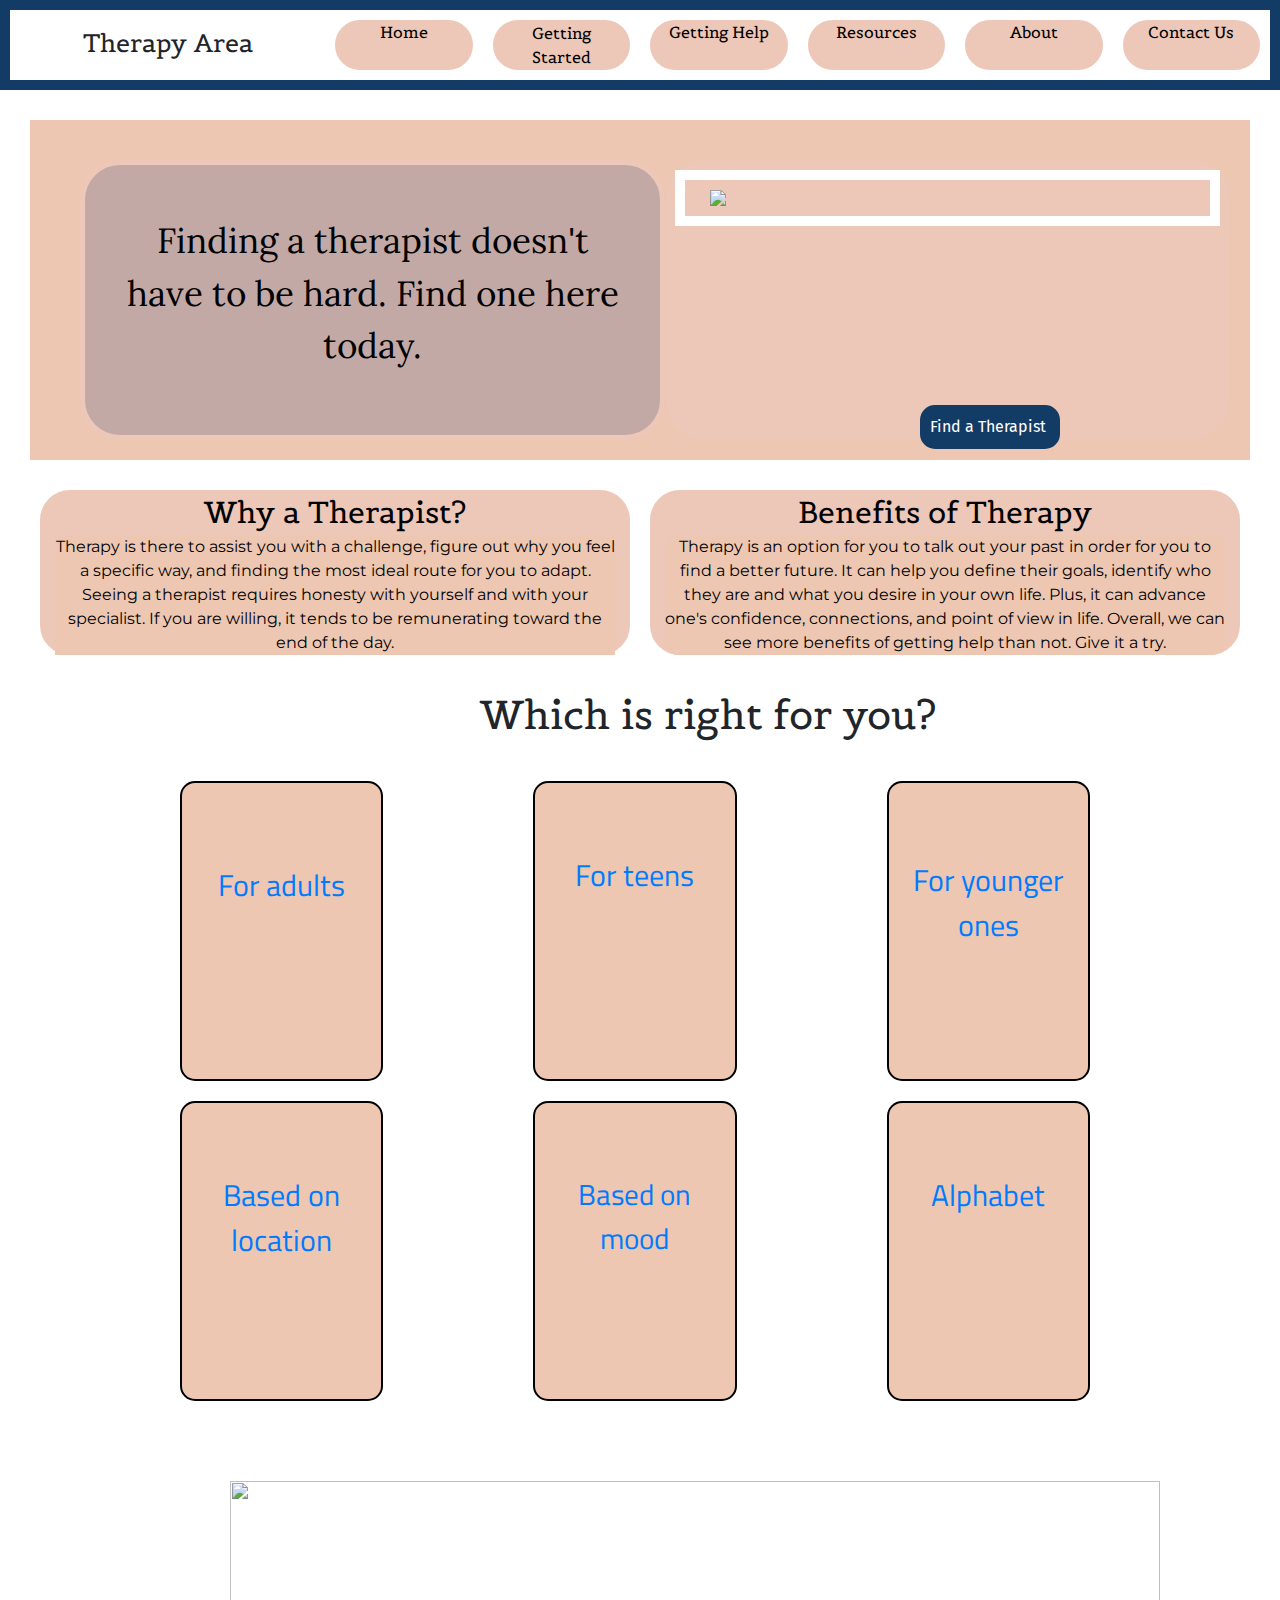
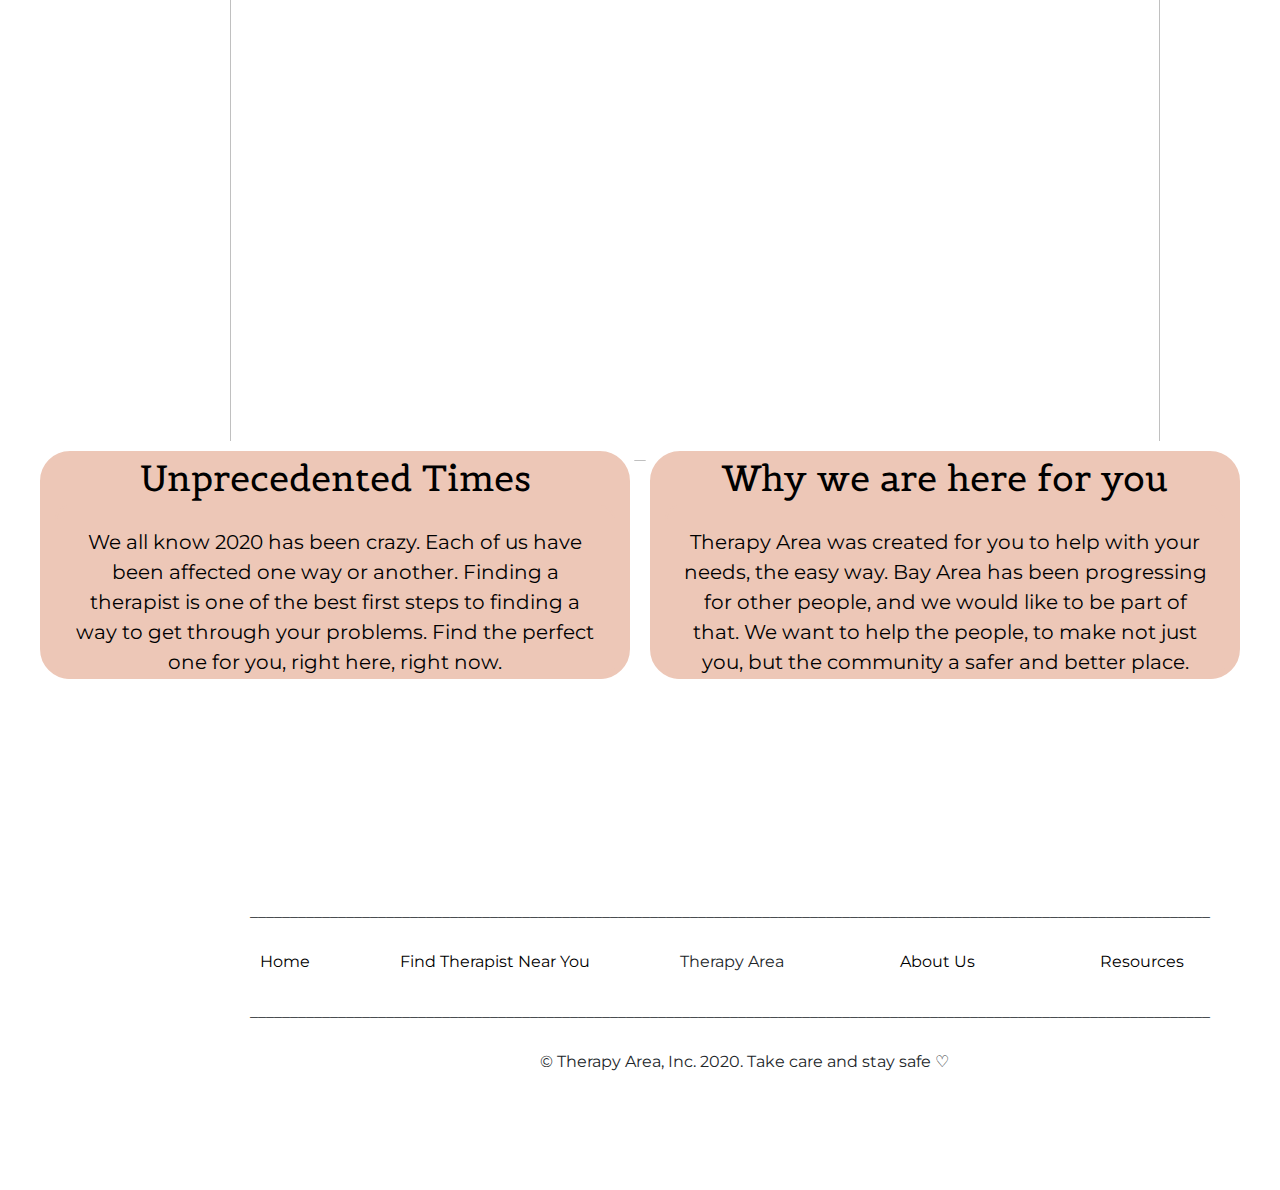
==== index.html @ fe4826ee "🏠🍀 Updated with Glitch" ====
<!DOCTYPE html>
<html lang="en">
  <head>
    <meta charset="utf-8" />
    <meta http-equiv="X-UA-Compatible" content="IE=edge" />
    <meta name="viewport" content="width=device-width, initial-scale=1" />

    <title>Therapy Website</title>
    <link
      rel="stylesheet"
      href="https://stackpath.bootstrapcdn.com/bootstrap/4.3.1/css/bootstrap.min.css"
      integrity="sha384-ggOyR0iXCbMQv3Xipma34MD+dH/1fQ784/j6cY/iJTQUOhcWr7x9JvoRxT2MZw1T"
      crossorigin="anonymous"
    />

    <!--- Fonts -->

    <link rel="preconnect" href="https://fonts.gstatic.com" />
    <link
      href="https://fonts.googleapis.com/css2?family=Lora:wght@500&family=Montserrat:ital@1&family=Roboto+Condensed:ital@1&display=swap"
      rel="stylesheet"
    />

    <link rel="preconnect" href="https://fonts.gstatic.com" />
    <link
      href="https://fonts.googleapis.com/css2?family=Belgrano&display=swap"
      rel="stylesheet"
    />
    <!---    --->

    <!-- import the webpage's stylesheet -->
    <link rel="stylesheet" href="/style.css" />
    <!-- import the webpage's javascript file -->
    <script src="/script.js" defer></script>
  </head>
  <body>
    <div class="container-fluid dropdown">
      
      <div class="row" align="center" id="van">
        <div class="col-3 title-logo">
          Therapy Area
        </div>
        <div class="col">
          <a
            href="https://therapist-website-demo.glitch.me/"
            style="color:#000000"
            >Home</a
          >
        </div>
        <button class="col dropbtn" onmouseover="mouseOver()" onmouseout="mouseOut()">
          <p3>Getting Started</p3>
        </button>

        <div class="col">
          <span>Getting Help</span>
        </div>
        <div class="col">
          <a
            href="https://resources-page-therapy.glitch.me/"
            style="color:#000000"
            >Resources</a
          >
        </div>
        <div class="col">
          <a href="https://about-us-page-.glitch.me/" style="color:#000000"
            >About</a
          >
        </div>
        <div class="col">
          <a href="https://contact-us-page.glitch.me/" style="color:#000000"
            >Contact Us</a
          >
        </div>
      </div>

      <div class="dropdown-content" id="dropdown-content" onmouseover="mouseOverContent()" onmouseout="mouseOutContent()">
        <div class="GS-drop-down-box-text">
          <div class="GS-Box">
            <span>Getting Started</span>
          </div>
          <p>Quickly find therapy options!</p>
        </div>
        <div class="menu-content">
          <div class="Drop-Down-box-Word-image">
            <div class="Col-1">
              <a href="https://www.addictions.com/lp/seeking-help-for-myself/"
                >Affordable Therapy</a
              >
              <p>---</p>
              <a href="https://www.addictions.com/lp/seeking-help-for-myself/"
                >Based on how you are feeling</a
              >
            </div>

            <div class="Col-2">
              <a href="https://www.addictions.com/lp/seeking-help-for-myself/"
                >Hotlines</a
              >
              <p>---</p>
              <a href="https://www.addictions.com/lp/seeking-help-for-myself/"
                >Resources</a
              >
            </div>

            <div class="Col-3">
              <a href="https://www.addictions.com/lp/seeking-help-for-myself/"
                >Support Groups</a
              >
              <p>---</p>
              <a href="https://www.addictions.com/lp/seeking-help-for-myself/"
                >Therapy Apps</a
              >
            </div>

            <div class="image-box">
              <a href="https://contact-us-page.glitch.me"
                ><img
                  src="https://cdn.glitch.com/8ead0f9b-ed58-4d77-9eab-fd18f489cae5%2Fquestion2.svg?v=1606893296047"
                  alt="Contact Us"
                />
              </a>
            </div>
          </div>
        </div>
      </div>

      <link rel="preconnect" href="https://fonts.gstatic.com" />
      <link
        href="https://fonts.googleapis.com/css2?family=Belgrano&display=swap"
        rel="stylesheet"
      />
      <div class="welcome">
        <div class="row top-part-first">
          <div class="col paragraphh" id="cutsy-message-top">
            <center>
              Finding a therapist doesn't have to be hard. Find one here today.
            </center>
            <link rel="preconnect" href="https://fonts.gstatic.com" />
            <link
              href="https://fonts.googleapis.com/css2?family=Lora:wght@500&family=Roboto+Condensed:ital@1&display=swap"
              rel="stylesheet"
            />
          </div>

          <div class="col imageborder-1">
            <div class="image1 row">
              <img
                class="image-one col image-1-border"
                src="https://cdn.glitch.com/a83f915b-c75d-40fc-ab8b-a583c5c182dc%2Fmannnnnnnnn.jpeg?v=1605910088317"
              />
            </div>
            <div class="findat row w-15" id="find-a-the">
              <a href="#yessir" style="color:#ffffff"> Find a Therapist</a>
              <link rel="preconnect" href="https://fonts.gstatic.com" />
              <link
                href="https://fonts.googleapis.com/css2?family=Fira+Sans:ital@1&display=swap"
                rel="stylesheet"
              />
            </div>
            <link rel="preconnect" href="https://fonts.gstatic.com" />
            <link
              href="https://fonts.googleapis.com/css2?family=Roboto&display=swap"
              rel="stylesheet"
            />
          </div>
        </div>

        <div class="row">
          <div class="col" id="mes-1-2">
            <p2>
              Why a Therapist?
              <link rel="preconnect" href="https://fonts.gstatic.com" />
              <link
                href="https://fonts.googleapis.com/css2?family=Belgrano&display=swap"
                rel="stylesheet"
              />
            </p2>

            <div class="why-a-therapist">
              <center>
                Therapy is there to assist you with a challenge, figure out why
                you feel a specific way, and finding the most ideal route for
                you to adapt. Seeing a therapist requires honesty with yourself
                and with your specialist. If you are willing, it tends to be
                remunerating toward the end of the day.
              </center>
            </div>
          </div>
          <div class="col">
            <div class="benefits">
              Benefits of Therapy
              <link rel="preconnect" href="https://fonts.gstatic.com" />
              <link
                href="https://fonts.googleapis.com/css2?family=Belgrano&display=swap"
                rel="stylesheet"
              />
            </div>
            <div class="benefits-of-therapy">
              <center>
                Therapy is an option for you to talk out your past in order for
                you to find a better future. It can help you define their goals,
                identify who they are and what you desire in your own life.
                Plus, it can advance one's confidence, connections, and point of
                view in life. Overall, we can see more benefits of getting help
                than not. Give it a try.
              </center>
            </div>
          </div>
        </div>

        <div class="row">
          <div class="text-center">
            <p>
              Which is right for you?
            </p>
          </div>
        </div>
        <div class="row yee">
          <div class="col-sm-2 adults">
            <a href="https://therapist-for-adults.glitch.me/"> For adults </a>
            <link rel="preconnect" href="https://fonts.gstatic.com" />
            <link
              href="https://fonts.googleapis.com/css2?family=Belgrano&family=Titillium+Web:ital@1&display=swap"
              rel="stylesheet"
            />
          </div>
          <div class="col-sm-2 teens">
            <a href="https://therapist-for-teens.glitch.me/"> For teens </a>
            <link rel="preconnect" href="https://fonts.gstatic.com" />
            <link
              href="https://fonts.googleapis.com/css2?family=Belgrano&family=Titillium+Web:ital@1&display=swap"
              rel="stylesheet"
            />
          </div>

          <div class="col-sm-2 kids" id="yessir">
            <a href="https://therapist-for-younger-.glitch.me/"
              >For younger ones</a
            >
            <link rel="preconnect" href="https://fonts.gstatic.com" />
            <link
              href="https://fonts.googleapis.com/css2?family=Belgrano&family=Titillium+Web:ital@1&display=swap"
              rel="stylesheet"
            />
          </div>
        </div>
        <div class="row">
          <div class="col-sm-2 locations">
            <a href="https://based-on-counties.glitch.me/">Based on location</a>
            <link rel="preconnect" href="https://fonts.gstatic.com" />
            <link
              href="https://fonts.googleapis.com/css2?family=Belgrano&family=Titillium+Web:ital@1&display=swap"
              rel="stylesheet"
            />
          </div>

          <div class="col-sm-2 mood">
            <a href="https://based-on-mood.glitch.me">Based on mood</a>
            <link rel="preconnect" href="https://fonts.gstatic.com" />
            <link
              href="https://fonts.googleapis.com/css2?family=Belgrano&family=Titillium+Web:ital@1&display=swap"
              rel="stylesheet"
            />
          </div>

          <div class="col-sm-2 alphabet">
            <a href="https://alphabet-therapyy.glitch.me">Alphabet</a>
            <link rel="preconnect" href="https://fonts.gstatic.com" />
            <link
              href="https://fonts.googleapis.com/css2?family=Belgrano&family=Titillium+Web:ital@1&display=swap"
              rel="stylesheet"
            />
          </div>
        </div>
        <div class="row bottom-part">
          <div class="col image">
            <img
              class="image-online"
              src="https://cdn.glitch.com/a83f915b-c75d-40fc-ab8b-a583c5c182dc%2Fonline-therapy.jpeg?v=1606172834700"
            />
          </div>
        </div>

        <div class="bottom-message"></div>
        <div class="row">
          <div class="col times">
            Unprecedented Times
            <div class="col message-1">
              We all know 2020 has been crazy. Each of us have been affected one
              way or another. Finding a therapist is one of the best first steps
              to finding a way to get through your problems. Find the perfect
              one for you, right here, right now.
              <link rel="preconnect" href="https://fonts.gstatic.com" />
              <link
                href="https://fonts.googleapis.com/css2?family=Lora:wght@500&family=Montserrat:ital@1&family=Roboto+Condensed:ital@1&display=swap"
                rel="stylesheet"
              />
            </div>
          </div>

          <div class="col why-we-are-here">
            Why we are here for you
            <link rel="preconnect" href="https://fonts.gstatic.com" />
            <link
              href="https://fonts.googleapis.com/css2?family=Belgrano&display=swap"
              rel="stylesheet"
            />
            <div class="message-2 col">
              Therapy Area was created for you to help with your needs, the easy
              way. Bay Area has been progressing for other people, and we would
              like to be part of that. We want to help the people, to make not
              just you, but the community a safer and better place.
            </div>
          </div>
        </div>

        <div class="words-at-bottom">
          <div class="line-1">
            ________________________________________________________________________________________________________________________
          </div>
          <div class="line-2">
            ________________________________________________________________________________________________________________________
          </div>

          <div class="house">
            <a
              href="https://therapist-website-demo.glitch.me/"
              style="color:#000000"
            >
              Home
            </a>
          </div>

          <div class="ftnr">
            <a href="https://based-on-counties.glitch.me/" style="color:#000000"
              >Find Therapist Near You</a
            >
          </div>

          <div class="abt-us">
            <a href="https://about-us-page-.glitch.me/" style="color:#000000"
              >About Us</a
            >
          </div>

          <div class="res">
            <a
              href="https://resources-page-therapy.glitch.me/"
              style="color:#000000"
              >Resources</a
            >
          </div>
          <div class="logooooo">
            Therapy Area
          </div>
          <div class="lil-message-at-bottom">
            © Therapy Area, Inc. 2020. Take care and stay safe ♡
          </div>
          <link rel="preconnect" href="https://fonts.gstatic.com" />
          <link
            href="https://fonts.googleapis.com/css2?family=Montserrat:ital@1&display=swap"
            rel="stylesheet"
          />
        </div>
      </div>
    </div>
  </body>
</html>
---- style.css ----
/* CSS files add styling rules to your content */

body {
  font-family: helvetica, arial, sans-serif;
}

html {
  scroll-behavior: smooth;
}

.col {
  background-color: #EDC7B7;
  border: white solid 10px;
  border-radius: 40px;
  word-wrap: break-word;
  text-decoration: none;
  color: black;
}

.col-3 {
  padding-top: 15px;
}

.container-fluid > div {
  font-family: "Belgrano", serif;
}

.home {
}

.welcome {
  border: #DCDCDC 2px clear;
  height: 2700px;
  background-color: white;
  padding: 20px;
}

.top-part-first {
  border: black 1px clear;
  padding: 20px;
  padding-left: 50px;
  background-color: #EDC7B1;
  padding-top: 40px;
  height: 360px;
}
.paragraphh {
  border: black 1px clear;
  background-color: #C3A9A6;
  padding: 30px;
  font-family: "Lora", serif;
  font-size: 35px;
  text-align: center;
  padding-top: 50px;
}

.findat {
  border: 3px black clear;
  font-family: "Fira Sans", sans-serif;
  border-radius: 15px;
  background-color: #123b66;
  color: white;
  width: 140px;
  position: absolute;
  left: 260px;
  top: 235px;
}

.why-a-therapist {
  border: 2px black clear;
  background-color: #EDC7B1;
  font-family: "Montserrat", sans-serif;
  font-size: 16px;
}

p2 {
  left: 220px;
  top: 470px;
  font-size: 30px;
  font-family: "Belgrano", serif;
}

.benefits-of-therapy {
  border: 2px black clear;
  background-color: #EDC7B1;
  font-family: "Montserrat", sans-serif;
  border-radius: 13px;
}

.benefits {
  font-size: 30px;
  font-family: "Belgrano", serif;
}

p1 {
  font-size: 30px;
  font-family: "Belgrano", serif;
}

.teens {
  border: 2px black solid;
  border-radius: 15px;
  text-align: center;
  background-color: #EDC7B1;
  font-family: "Titillium Web", sans-serif;
  font-size: 30px;
  opacity: 100%;
  height: 300px;
  width: 60px;
  padding-top: 70px;
}

.teens:hover {
  background-color: #B1D7ED;
  border: 2px black solid;
  opacity: 100%;
}

.adults {
  border: 2px black solid;
  padding-top: 80px;
  text-align: center;
  border-radius: 15px;
  background-color: #EDC7B1;
  font-family: "Titillium Web", sans-serif;
  font-size: 30px;
  opacity: 100%;
}

.adults:hover {
  background-color: #B1D7ED;
  border: 2px black solid;
  opacity: 100%;
}

.kids {
  border: 2px black solid;
  padding-top: 75px;
  text-align: center;
  border-radius: 15px;
  background-color: #EDC7B1;
  font-family: "Titillium Web", sans-serif;
  font-size: 30px;
}

.kids:hover {
  background-color: #B1D7ED;
  border: 2px black solid;
  opacity: 100%;
}

.locations {
  border: 2px black solid;
  padding-top: 70px;
  text-align: center;
  border-radius: 15px;
  background-color: #EDC7B1;
  font-family: "Titillium Web", sans-serif;
  font-size: 30px;
  height: 300px;
  width: 60px;
}

.locations:hover {
  background-color: #B1D7ED;
  border: 2px black solid;
  opacity: 100%;
}

.mood {
  border: 2px black solid;
  padding-top: 70px;
  text-align: center;
  border-radius: 15px;
  background-color: #EDC7B1;
  font-family: "Titillium Web", sans-serif;
  font-size: 29px;
}

.mood:hover {
  background-color: #B1D7ED;
  border: 2px black solid;
  opacity: 100%;
}

.alphabet {
  border: 2px black solid;
  padding-top: 70px;
  text-align: center;
  border-radius: 15px;
  background-color: #EDC7B1;
  font-family: "Titillium Web", sans-serif;
  font-size: 30px;
}

.alphabet:hover {
  background-color: #B1D7ED;
  border: 2px black solid;
  opacity: 100%;
}

.bottom-part {
  margin-left: 10em;
  height: 300px;
  width: 1000px;
}

.image {
  border: 2px black clear;
  height: 650px;
  width: 10px;
  background-color: white;
  padding-top: 50px;
}

/*--- Take out border color later */

.message-1 {
  border: 2px #EDC7B7 solid;
  padding-top: 20px;
  text-align: center;
  border-radius: 15px;
  font-family: "Montserrat", sans-serif;
  font-size: 20px;
  background-color: #EDC7B7;
}

.message-2 {
  border: 2px #EDC7B7 solid;
  padding-top: 20px;
  text-align: center;
  border-radius: 15px;
  font-family: "Montserrat", sans-serif;
  font-size: 20px;
}

.times {
  font-size: 36px;
  font-family: "Belgrano", serif;
}

.why-we-are-here {
  font-size: 36px;
  font-family: "Belgrano", serif;
}

.line-1 {
  position: absolute;
  left: 250px;
  top: 2500px;
  font-family: "Montserrat", sans-serif;
}

.line-2 {
  position: absolute;
  left: 250px;
  top: 2600px;
  font-family: "Montserrat", sans-serif;
}

.ftnr {
  position: absolute;
  left: 400px;
  top: 2550px;
  font-family: "Montserrat", sans-serif;
}

.house {
  position: absolute;
  left: 260px;
  top: 2550px;
  font-family: "Montserrat", sans-serif;
}

.abt-us {
  position: absolute;
  left: 900px;
  top: 2550px;
  font-family: "Montserrat", sans-serif;
}

.res {
  position: absolute;
  left: 1100px;
  top: 2550px;
  font-family: "Montserrat", sans-serif;
}
.logooooo {
  position: absolute;
  left: 680px;
  top: 2550px;
  font-family: "Montserrat", sans-serif;
}

.words-at-bottom {
  font-family: "Montserrat", sans-serif;
}

.lil-message-at-bottom {
  position: absolute;
  left: 540px;
  top: 2650px;
  font-family: "Montserrat", sans-serif;
}

.a {
  text-align: center;
  display: flex;
  word-spacing: 20px;
}

.image-online {
  width: 100%;
  height: 100%;
}

#yessir {
}

#van {
  border: 10px solid #123b66;
}

.row {
  border: 10px white solid;
}

.container-fluid {
  border: 10px white clear;
  text-align: center;
}

.text-center {
  font-size: 40px;
  align-text: center;
  padding-left: 450px;
}

.bottom-message {
  margin-top: 20em;
}

#mes-1-2 {
  border: 10px white solid;
}

#find-a-the {
  border: 10px solid #123b66;
  text-align: center;
}
.col-sm-2 {
  margin-left: 150px;
}

#cutsy-message-top {
  border: 5px #EDC7B7 solid;
}

#image-border-1 {
  border: 10px #EDC7B7 solid;
}
.imageborder-1 {
  border: 10px solid #EDC7B7;
}

.title-logo {
  font-size: 25px;
}

.image-1-border {
  border: 10px solid #EDC7B7;
}

#GS-button {
  background-color: #EDC7B7;
  width: 135px;
  height: 52px;
   position: absolute;
  left: 944px;
  top: 30px;
  border-radius: 27px;
  margin-top: 10px;
  margin-bottom: 18px;
  display: flex;
  justify-content: center;
}

#GS-text {
  color: #000000;
  width: 129px;
  height: 19px;
  font-family: Arvo;
  text-align: center;
  font-size: 15px;
  position: absolute;
  margin-top: 17px;
  margin-bottom: 19px;
}

#GS-button a {
  color: #000000;
  text-decoration: none;
}

#GS-button a:hover {
  color: #000000;
  text-decoration: underline;
}

.dropbtn {
  
}

/* The container <div> - needed to position the dropdown content */
.dropdown {
  position: absolute;
  display: inline-block;
}

/* Dropdown Content (Hidden by Default) */
.dropdown-content {
  display: none;
  position: absolute;
  background-color: #123C69;
  width: 1440px;
  height: 243px;
  box-shadow: 0px 8px 16px 0px rgba(0, 0, 0, 0.2);
  z-index: 1;
  border-radius: 23px;
  top: 92px;
}

/* Links inside the dropdown */
.dropdown-content a {
  color: black;
  padding: 12px 16px;
  text-decoration: none;
  display: block;
}

.GS-drop-down-box-text {
  position: absolute;
  width: 316px;
  height: 153px;
  left: 17px;
  top: 18px;
}

.GS-drop-down-box-text p {
  position: absolute;
  width: 277px;
  height: 67px;
  left: 36px;
  top: 84px;
  font-family: Roboto;
  font-style: normal;
  font-weight: normal;
  font-size: 26px;
  line-height: 30px;
  display: flex;
  align-items: center;
  text-align: center;
  color: #B6D1FF;
}

.GS-Box {
  position: absolute;
  width: 316px;
  height: 45px;
  left: 17px;
  top: 48px;
  background: #EDC7B7;
  border-radius: 18px;
  text-align: center;
}
.GS-Box span {
  position: absolute;
  width: 199px;
  height: 39px;
  left: 61px;
  top: 3px;
  font-family: Quando;
  font-style: normal;
  font-weight: normal;
  font-size: 31px;
  line-height: 39px;
  color: #00346B;
}

.menu-content {
  position: absolute;
  width: 1066px;
  height: 217px;
  left: 353px;
  top: 13px;
  background: #EDC7B0;
  border-radius: 18px;
}

.Drop-Down-box-Word-image {
  position: absolute;
  width: 1066px;
  height: 217px;
  left: 0px;
  top: 0px;
  outline: 1px solid black;
}

.Col-1 {
  position: absolute;
  width: 215px;
  height: 163px;
  left: 13px;
  top: 30px;
  font-family: Roboto;
  font-style: normal;
  font-weight: normal;
  font-size: 23px;
  line-height: 20px;
  text-align: center;
}
.Col-2 {
  position: absolute;
  width: 215px;
  height: 163px;
  top: 30px;
  left: 299px;
  font-family: Roboto;
  font-style: normal;
  font-weight: normal;
  font-size: 23px;
  line-height: 20px;
  text-align: center;
}
.Col-3 {
  position: absolute;
  width: 215px;
  height: 163px;
  top: 30px;
  left: 583px;
  font-family: Roboto;
  font-style: normal;
  font-weight: normal;
  font-size: 23px;
  line-height: 20px;
  text-align: center;
}

/* Change color of dropdown links on hover */
.dropdown-content a:hover {
  color: #5C2018;
  background-color: transparent;
  text-decoration: underline;
}

/* .dropdown-content {
  display: block;
}
 */


/* Show the dropdown menu on hover */
/* .dropbtn:hover ~ .dropdown-content {
  display: block;
} */

/* Change the background color of the dropdown button when the dropdown content is shown */
.dropbtn:hover {
  color: #5C2018;
  text-decoration: underline;
}

.image-box {
  position: absolute;
  height: 171px;
  background: #C49886;
  top: 23px;
  right: 19px;
  border-radius: 100px;
  display: flex;
  justify-content: center;
}

.image-box img {
  height: 121px;
  padding: 10px 17px;
}
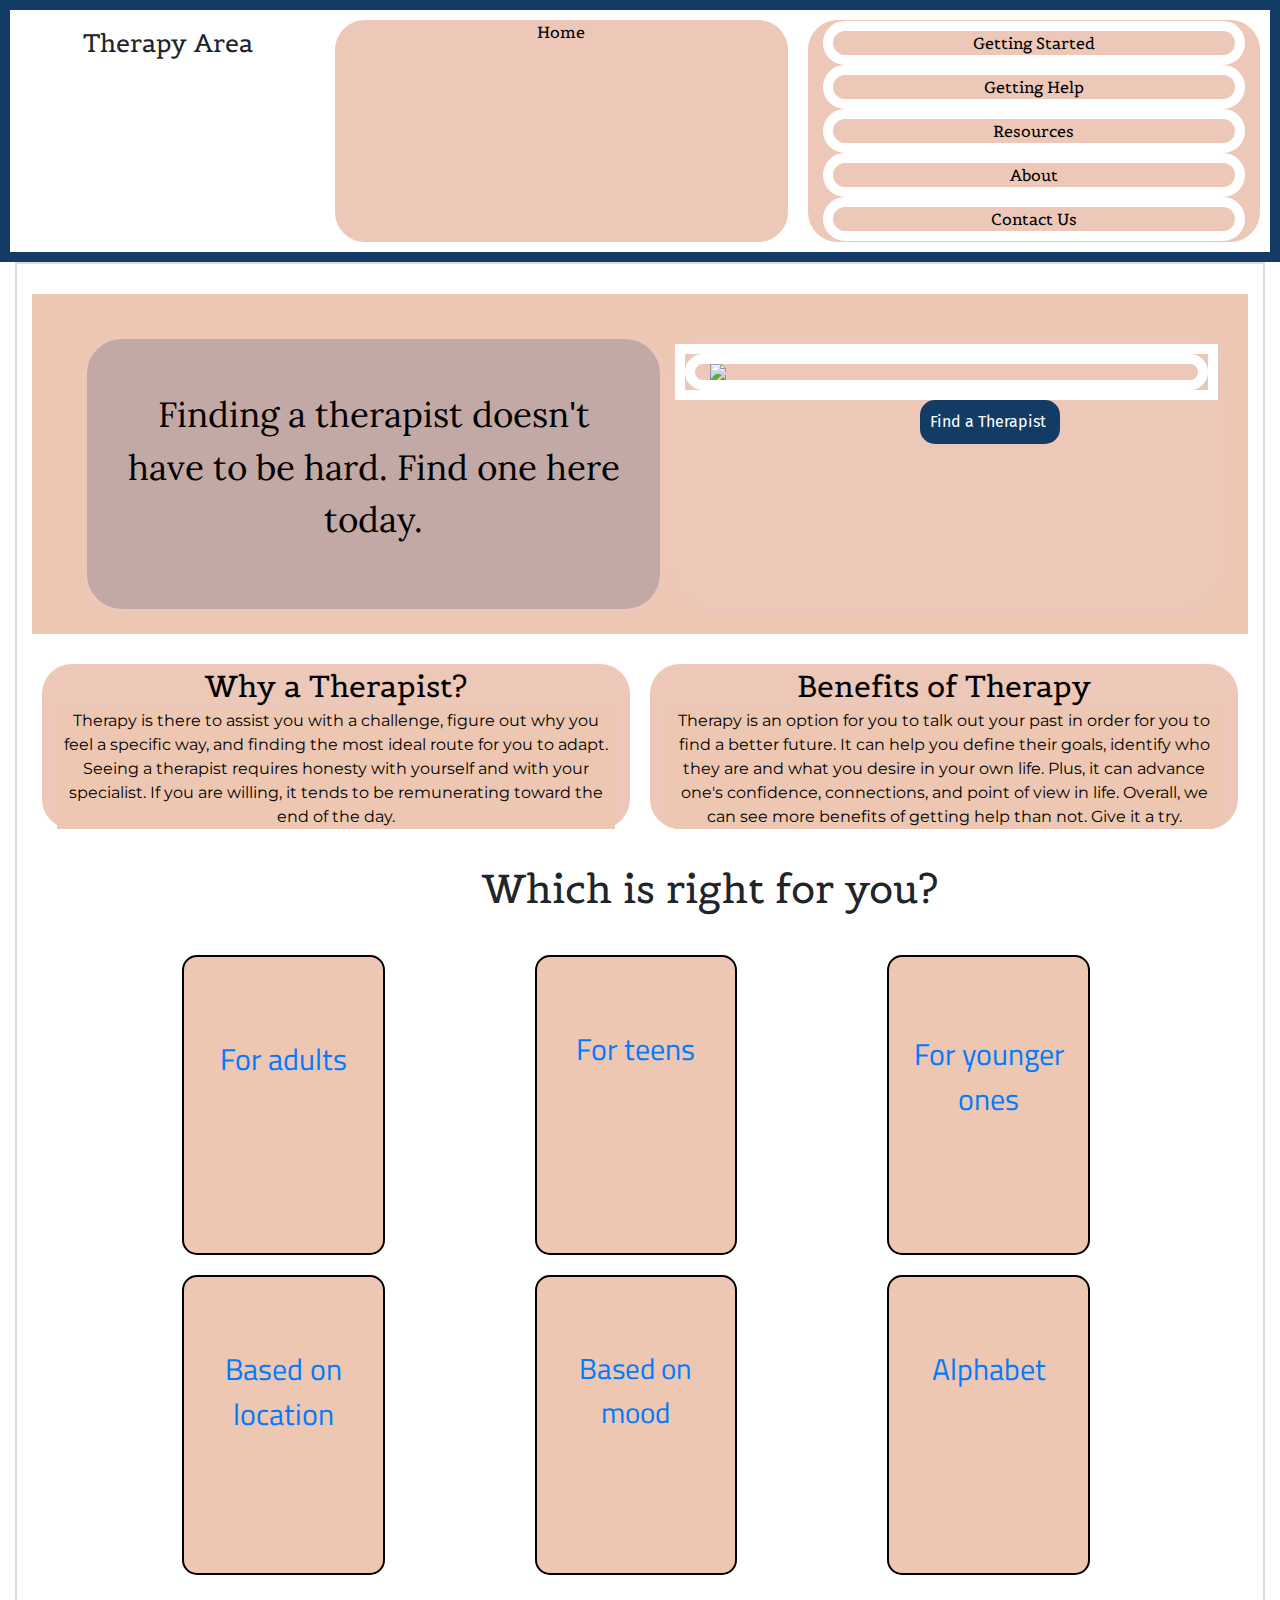
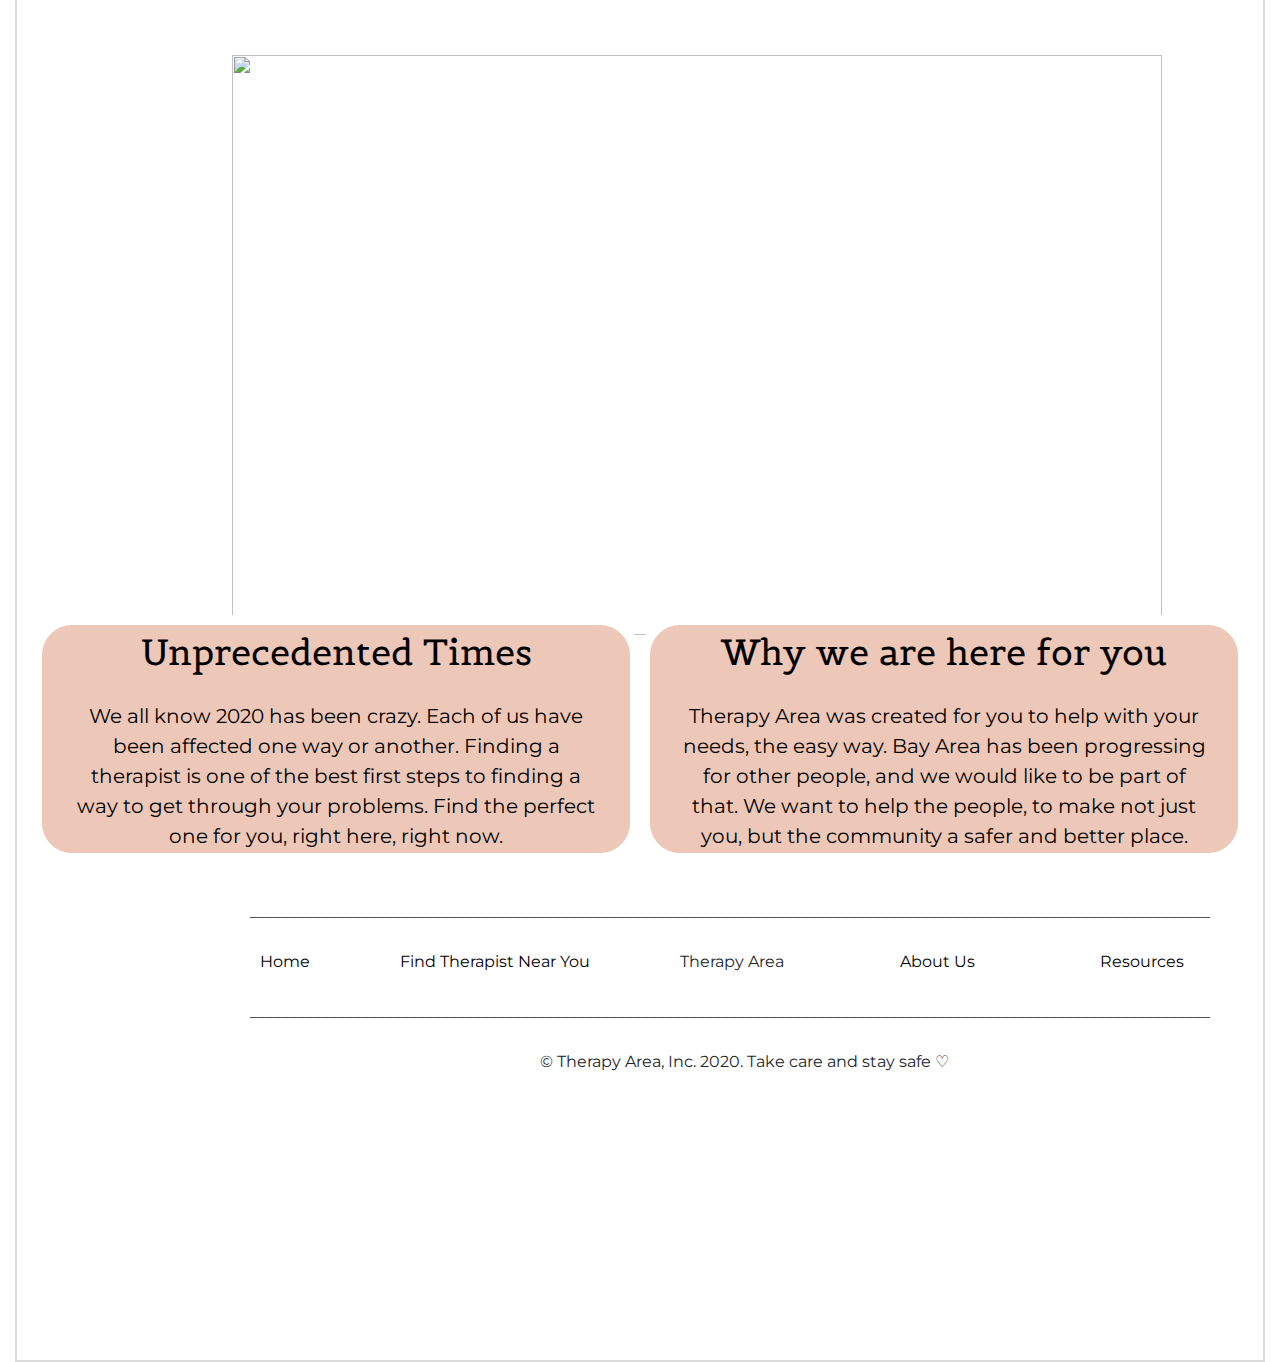
==== commit 06a2769f: "Merge branch 'main' into glitch" ====
--- a/index.html
+++ b/index.html
@@ -34,23 +34,18 @@
     <script src="/script.js" defer></script>
   </head>
   <body>
-    <div class="container-fluid dropdown">
-      
+    <div class="container-fluid">
       <div class="row" align="center" id="van">
         <div class="col-3 title-logo">
           Therapy Area
         </div>
         <div class="col">
-          <a
-            href="https://therapist-website-demo.glitch.me/"
-            style="color:#000000"
-            >Home</a
-          >
+          Home
         </div>
         <button class="col dropbtn" onmouseover="mouseOver()" onmouseout="mouseOut()">
+        <div class="col">
           <p3>Getting Started</p3>
-        </button>
-
+        </div>
         <div class="col">
           <span>Getting Help</span>
         </div>
@@ -58,21 +53,17 @@
           <a
             href="https://resources-page-therapy.glitch.me/"
             style="color:#000000"
-            >Resources</a
-          >
+            >Resources</a>
         </div>
         <div class="col">
           <a href="https://about-us-page-.glitch.me/" style="color:#000000"
-            >About</a
-          >
+            >About</a>
         </div>
         <div class="col">
           <a href="https://contact-us-page.glitch.me/" style="color:#000000"
-            >Contact Us</a
-          >
+            >Contact Us</a>
         </div>
       </div>
-
       <div class="dropdown-content" id="dropdown-content" onmouseover="mouseOverContent()" onmouseout="mouseOutContent()">
         <div class="GS-drop-down-box-text">
           <div class="GS-Box">
@@ -123,12 +114,10 @@
           </div>
         </div>
       </div>
-
       <link rel="preconnect" href="https://fonts.gstatic.com" />
       <link
         href="https://fonts.googleapis.com/css2?family=Belgrano&display=swap"
-        rel="stylesheet"
-      />
+        rel="stylesheet"/>
       <div class="welcome">
         <div class="row top-part-first">
           <div class="col paragraphh" id="cutsy-message-top">
@@ -138,30 +127,26 @@
             <link rel="preconnect" href="https://fonts.gstatic.com" />
             <link
               href="https://fonts.googleapis.com/css2?family=Lora:wght@500&family=Roboto+Condensed:ital@1&display=swap"
-              rel="stylesheet"
-            />
-          </div>
-
-          <div class="col imageborder-1">
+              rel="stylesheet"/>
+          </div>
+
+          <div class="col" id="image-border-1">
             <div class="image1 row">
               <img
-                class="image-one col image-1-border"
-                src="https://cdn.glitch.com/a83f915b-c75d-40fc-ab8b-a583c5c182dc%2Fmannnnnnnnn.jpeg?v=1605910088317"
-              />
+                class="image-one col"
+                src="https://cdn.glitch.com/a83f915b-c75d-40fc-ab8b-a583c5c182dc%2Fmannnnnnnnn.jpeg?v=1605910088317"/>
             </div>
             <div class="findat row w-15" id="find-a-the">
               <a href="#yessir" style="color:#ffffff"> Find a Therapist</a>
               <link rel="preconnect" href="https://fonts.gstatic.com" />
               <link
                 href="https://fonts.googleapis.com/css2?family=Fira+Sans:ital@1&display=swap"
-                rel="stylesheet"
-              />
+                rel="stylesheet"/>
             </div>
             <link rel="preconnect" href="https://fonts.gstatic.com" />
             <link
               href="https://fonts.googleapis.com/css2?family=Roboto&display=swap"
-              rel="stylesheet"
-            />
+              rel="stylesheet"/>
           </div>
         </div>
 
@@ -172,8 +157,7 @@
               <link rel="preconnect" href="https://fonts.gstatic.com" />
               <link
                 href="https://fonts.googleapis.com/css2?family=Belgrano&display=swap"
-                rel="stylesheet"
-              />
+                rel="stylesheet"/>
             </p2>
 
             <div class="why-a-therapist">
@@ -192,8 +176,7 @@
               <link rel="preconnect" href="https://fonts.gstatic.com" />
               <link
                 href="https://fonts.googleapis.com/css2?family=Belgrano&display=swap"
-                rel="stylesheet"
-              />
+                rel="stylesheet"/>
             </div>
             <div class="benefits-of-therapy">
               <center>
@@ -221,16 +204,14 @@
             <link rel="preconnect" href="https://fonts.gstatic.com" />
             <link
               href="https://fonts.googleapis.com/css2?family=Belgrano&family=Titillium+Web:ital@1&display=swap"
-              rel="stylesheet"
-            />
+              rel="stylesheet"/>
           </div>
           <div class="col-sm-2 teens">
             <a href="https://therapist-for-teens.glitch.me/"> For teens </a>
             <link rel="preconnect" href="https://fonts.gstatic.com" />
             <link
               href="https://fonts.googleapis.com/css2?family=Belgrano&family=Titillium+Web:ital@1&display=swap"
-              rel="stylesheet"
-            />
+              rel="stylesheet"/>
           </div>
 
           <div class="col-sm-2 kids" id="yessir">
@@ -240,8 +221,7 @@
             <link rel="preconnect" href="https://fonts.gstatic.com" />
             <link
               href="https://fonts.googleapis.com/css2?family=Belgrano&family=Titillium+Web:ital@1&display=swap"
-              rel="stylesheet"
-            />
+              rel="stylesheet"/>
           </div>
         </div>
         <div class="row">
@@ -250,8 +230,7 @@
             <link rel="preconnect" href="https://fonts.gstatic.com" />
             <link
               href="https://fonts.googleapis.com/css2?family=Belgrano&family=Titillium+Web:ital@1&display=swap"
-              rel="stylesheet"
-            />
+              rel="stylesheet"/>
           </div>
 
           <div class="col-sm-2 mood">
@@ -259,8 +238,7 @@
             <link rel="preconnect" href="https://fonts.gstatic.com" />
             <link
               href="https://fonts.googleapis.com/css2?family=Belgrano&family=Titillium+Web:ital@1&display=swap"
-              rel="stylesheet"
-            />
+              rel="stylesheet"/>
           </div>
 
           <div class="col-sm-2 alphabet">
@@ -276,8 +254,7 @@
           <div class="col image">
             <img
               class="image-online"
-              src="https://cdn.glitch.com/a83f915b-c75d-40fc-ab8b-a583c5c182dc%2Fonline-therapy.jpeg?v=1606172834700"
-            />
+              src="https://cdn.glitch.com/a83f915b-c75d-40fc-ab8b-a583c5c182dc%2Fonline-therapy.jpeg?v=1606172834700">
           </div>
         </div>
 
@@ -306,10 +283,10 @@
               rel="stylesheet"
             />
             <div class="message-2 col">
-              Therapy Area was created for you to help with your needs, the easy
-              way. Bay Area has been progressing for other people, and we would
-              like to be part of that. We want to help the people, to make not
-              just you, but the community a safer and better place.
+              Therapy Area was created for you to help with your needs, the
+              easy way. Bay Area has been progressing for other people, and we
+              would like to be part of that. We want to help the people, to make
+              not just you, but the community a safer and better place.
             </div>
           </div>
         </div>
@@ -321,34 +298,28 @@
           <div class="line-2">
             ________________________________________________________________________________________________________________________
           </div>
-
+          
           <div class="house">
             <a
               href="https://therapist-website-demo.glitch.me/"
-              style="color:#000000"
-            >
+              style="color:#000000">
               Home
             </a>
           </div>
-
+          
           <div class="ftnr">
-            <a href="https://based-on-counties.glitch.me/" style="color:#000000"
-              >Find Therapist Near You</a
-            >
-          </div>
-
+            <a href="https://based-on-counties.glitch.me/" style="color:#000000">Find Therapist Near You</a>
+          </div>
+          
           <div class="abt-us">
-            <a href="https://about-us-page-.glitch.me/" style="color:#000000"
-              >About Us</a
-            >
-          </div>
-
+            <a href="https://about-us-page-.glitch.me/" style="color:#000000">About Us</a>
+          </div>
+          
           <div class="res">
             <a
               href="https://resources-page-therapy.glitch.me/"
               style="color:#000000"
-              >Resources</a
-            >
+              >Resources</a>
           </div>
           <div class="logooooo">
             Therapy Area
@@ -356,11 +327,10 @@
           <div class="lil-message-at-bottom">
             © Therapy Area, Inc. 2020. Take care and stay safe ♡
           </div>
-          <link rel="preconnect" href="https://fonts.gstatic.com" />
+          <link rel="preconnect" href="https://fonts.gstatic.com"/>
           <link
             href="https://fonts.googleapis.com/css2?family=Montserrat:ital@1&display=swap"
-            rel="stylesheet"
-          />
+            rel="stylesheet"/>
         </div>
       </div>
     </div>
--- a/style.css
+++ b/style.css
@@ -5,7 +5,7 @@
 }
 
 html {
-  scroll-behavior: smooth;
+    scroll-behavior: smooth; 
 }
 
 .col {
@@ -22,16 +22,16 @@
 }
 
 .container-fluid > div {
-  font-family: "Belgrano", serif;
+  font-family: 'Belgrano', serif;
 }
 
 .home {
 }
 
-.welcome {
-  border: #DCDCDC 2px clear;
+.welcome { 
+  border: #DCDCDC 2px solid;
   height: 2700px;
-  background-color: white;
+  background-color: white; 
   padding: 20px;
 }
 
@@ -47,61 +47,66 @@
   border: black 1px clear;
   background-color: #C3A9A6;
   padding: 30px;
-  font-family: "Lora", serif;
+  font-family: 'Lora', serif;
   font-size: 35px;
   text-align: center;
-  padding-top: 50px;
+  padding-top: 50px
+  
 }
 
 .findat {
   border: 3px black clear;
-  font-family: "Fira Sans", sans-serif;
+  font-family: 'Fira Sans', sans-serif;
   border-radius: 15px;
   background-color: #123b66;
   color: white;
   width: 140px;
-  position: absolute;
-  left: 260px;
-  top: 235px;
-}
+  position:absolute; left: 260px;
+}
+
+
 
 .why-a-therapist {
   border: 2px black clear;
   background-color: #EDC7B1;
-  font-family: "Montserrat", sans-serif;
+  font-family: 'Montserrat', sans-serif;
   font-size: 16px;
+
 }
 
 p2 {
-  left: 220px;
-  top: 470px;
-  font-size: 30px;
-  font-family: "Belgrano", serif;
+    left:220px; top:470px;
+    font-size: 30px;
+    font-family: 'Belgrano', serif;
+
 }
 
 .benefits-of-therapy {
   border: 2px black clear;
   background-color: #EDC7B1;
-  font-family: "Montserrat", sans-serif;
+  font-family: 'Montserrat', sans-serif;
   border-radius: 13px;
 }
 
 .benefits {
-  font-size: 30px;
-  font-family: "Belgrano", serif;
-}
+   font-size: 30px;
+   font-family: 'Belgrano', serif;
+}
+
+
 
 p1 {
-  font-size: 30px;
-  font-family: "Belgrano", serif;
-}
+    font-size: 30px;
+    font-family: 'Belgrano', serif;
+}
+
 
 .teens {
   border: 2px black solid;
   border-radius: 15px;
   text-align: center;
   background-color: #EDC7B1;
-  font-family: "Titillium Web", sans-serif;
+  font-family: 'Titillium Web', sans-serif;
   font-size: 30px;
   opacity: 100%;
   height: 300px;
@@ -115,13 +120,15 @@
   opacity: 100%;
 }
 
+
+
 .adults {
   border: 2px black solid;
   padding-top: 80px;
   text-align: center;
   border-radius: 15px;
   background-color: #EDC7B1;
-  font-family: "Titillium Web", sans-serif;
+  font-family: 'Titillium Web', sans-serif;
   font-size: 30px;
   opacity: 100%;
 }
@@ -132,13 +139,15 @@
   opacity: 100%;
 }
 
+
+
 .kids {
   border: 2px black solid;
-  padding-top: 75px;
-  text-align: center;
-  border-radius: 15px;
-  background-color: #EDC7B1;
-  font-family: "Titillium Web", sans-serif;
+  padding-top:75px;
+  text-align: center;
+  border-radius: 15px;
+  background-color: #EDC7B1;  
+  font-family: 'Titillium Web', sans-serif;
   font-size: 30px;
 }
 
@@ -148,13 +157,14 @@
   opacity: 100%;
 }
 
+
 .locations {
   border: 2px black solid;
   padding-top: 70px;
   text-align: center;
   border-radius: 15px;
   background-color: #EDC7B1;
-  font-family: "Titillium Web", sans-serif;
+  font-family: 'Titillium Web', sans-serif;
   font-size: 30px;
   height: 300px;
   width: 60px;
@@ -166,13 +176,14 @@
   opacity: 100%;
 }
 
+
 .mood {
   border: 2px black solid;
   padding-top: 70px;
   text-align: center;
   border-radius: 15px;
   background-color: #EDC7B1;
-  font-family: "Titillium Web", sans-serif;
+  font-family: 'Titillium Web', sans-serif;
   font-size: 29px;
 }
 
@@ -188,7 +199,7 @@
   text-align: center;
   border-radius: 15px;
   background-color: #EDC7B1;
-  font-family: "Titillium Web", sans-serif;
+  font-family: 'Titillium Web', sans-serif;
   font-size: 30px;
 }
 
@@ -209,8 +220,9 @@
   height: 650px;
   width: 10px;
   background-color: white;
-  padding-top: 50px;
-}
+  padding-top: 50px
+}
+
 
 /*--- Take out border color later */
 
@@ -219,7 +231,7 @@
   padding-top: 20px;
   text-align: center;
   border-radius: 15px;
-  font-family: "Montserrat", sans-serif;
+  font-family: 'Montserrat', sans-serif;
   font-size: 20px;
   background-color: #EDC7B7;
 }
@@ -229,88 +241,78 @@
   padding-top: 20px;
   text-align: center;
   border-radius: 15px;
-  font-family: "Montserrat", sans-serif;
+  font-family: 'Montserrat', sans-serif;
   font-size: 20px;
 }
 
 .times {
   font-size: 36px;
-  font-family: "Belgrano", serif;
+  font-family: 'Belgrano', serif;
+
 }
 
 .why-we-are-here {
   font-size: 36px;
-  font-family: "Belgrano", serif;
+  font-family: 'Belgrano', serif;
 }
 
 .line-1 {
-  position: absolute;
-  left: 250px;
-  top: 2500px;
-  font-family: "Montserrat", sans-serif;
+   position:absolute; left:250px; top:2500px;
+    font-family: "Montserrat", sans-serif;
 }
 
 .line-2 {
-  position: absolute;
-  left: 250px;
-  top: 2600px;
-  font-family: "Montserrat", sans-serif;
-}
+     position:absolute; left:250px; top:2600px;
+    font-family: "Montserrat", sans-serif;
+}
+
 
 .ftnr {
-  position: absolute;
-  left: 400px;
-  top: 2550px;
-  font-family: "Montserrat", sans-serif;
+     position:absolute; left:400px; top:2550px;
+    font-family: "Montserrat", sans-serif;
 }
 
 .house {
-  position: absolute;
-  left: 260px;
-  top: 2550px;
-  font-family: "Montserrat", sans-serif;
+     position:absolute; left:260px; top:2550px;
+    font-family: "Montserrat", sans-serif;
 }
 
 .abt-us {
-  position: absolute;
-  left: 900px;
-  top: 2550px;
-  font-family: "Montserrat", sans-serif;
+     position:absolute; left:900px; top:2550px;
+    font-family: "Montserrat", sans-serif;
 }
 
 .res {
-  position: absolute;
-  left: 1100px;
-  top: 2550px;
-  font-family: "Montserrat", sans-serif;
-}
-.logooooo {
-  position: absolute;
-  left: 680px;
-  top: 2550px;
-  font-family: "Montserrat", sans-serif;
-}
-
+     position:absolute; left:1100px; top:2550px;
+    font-family: "Montserrat", sans-serif;
+}
+.logooooo{
+  position:absolute; left:680px; top:2550px;
+    font-family: "Montserrat", sans-serif;
+}
+  
 .words-at-bottom {
-  font-family: "Montserrat", sans-serif;
+    font-family: 'Montserrat', sans-serif;
+
 }
 
 .lil-message-at-bottom {
-  position: absolute;
-  left: 540px;
-  top: 2650px;
-  font-family: "Montserrat", sans-serif;
+    position: absolute;left:540px; top:2650px;
+font-family: 'Montserrat', sans-serif;
 }
 
 .a {
   text-align: center;
-  display: flex;
+  display:flex;
   word-spacing: 20px;
 }
 
+
+
+
 .image-online {
-  width: 100%;
-  height: 100%;
+width:100%;
+height:100%;
 }
 
 #yessir {
@@ -320,11 +322,15 @@
   border: 10px solid #123b66;
 }
 
+.container, .container-fluid {
+  border: 10px purple clear;
+}
+
 .row {
   border: 10px white solid;
 }
 
-.container-fluid {
+.container-fluid{
   border: 10px white clear;
   text-align: center;
 }
@@ -348,17 +354,17 @@
   text-align: center;
 }
 .col-sm-2 {
-  margin-left: 150px;
-}
+  margin-left: 150px;}
 
 #cutsy-message-top {
-  border: 5px #EDC7B7 solid;
+  border:5px #EDC7B7 solid;
 }
 
 #image-border-1 {
   border: 10px #EDC7B7 solid;
 }
-.imageborder-1 {
+
+#image-1-border {
   border: 10px solid #EDC7B7;
 }
 
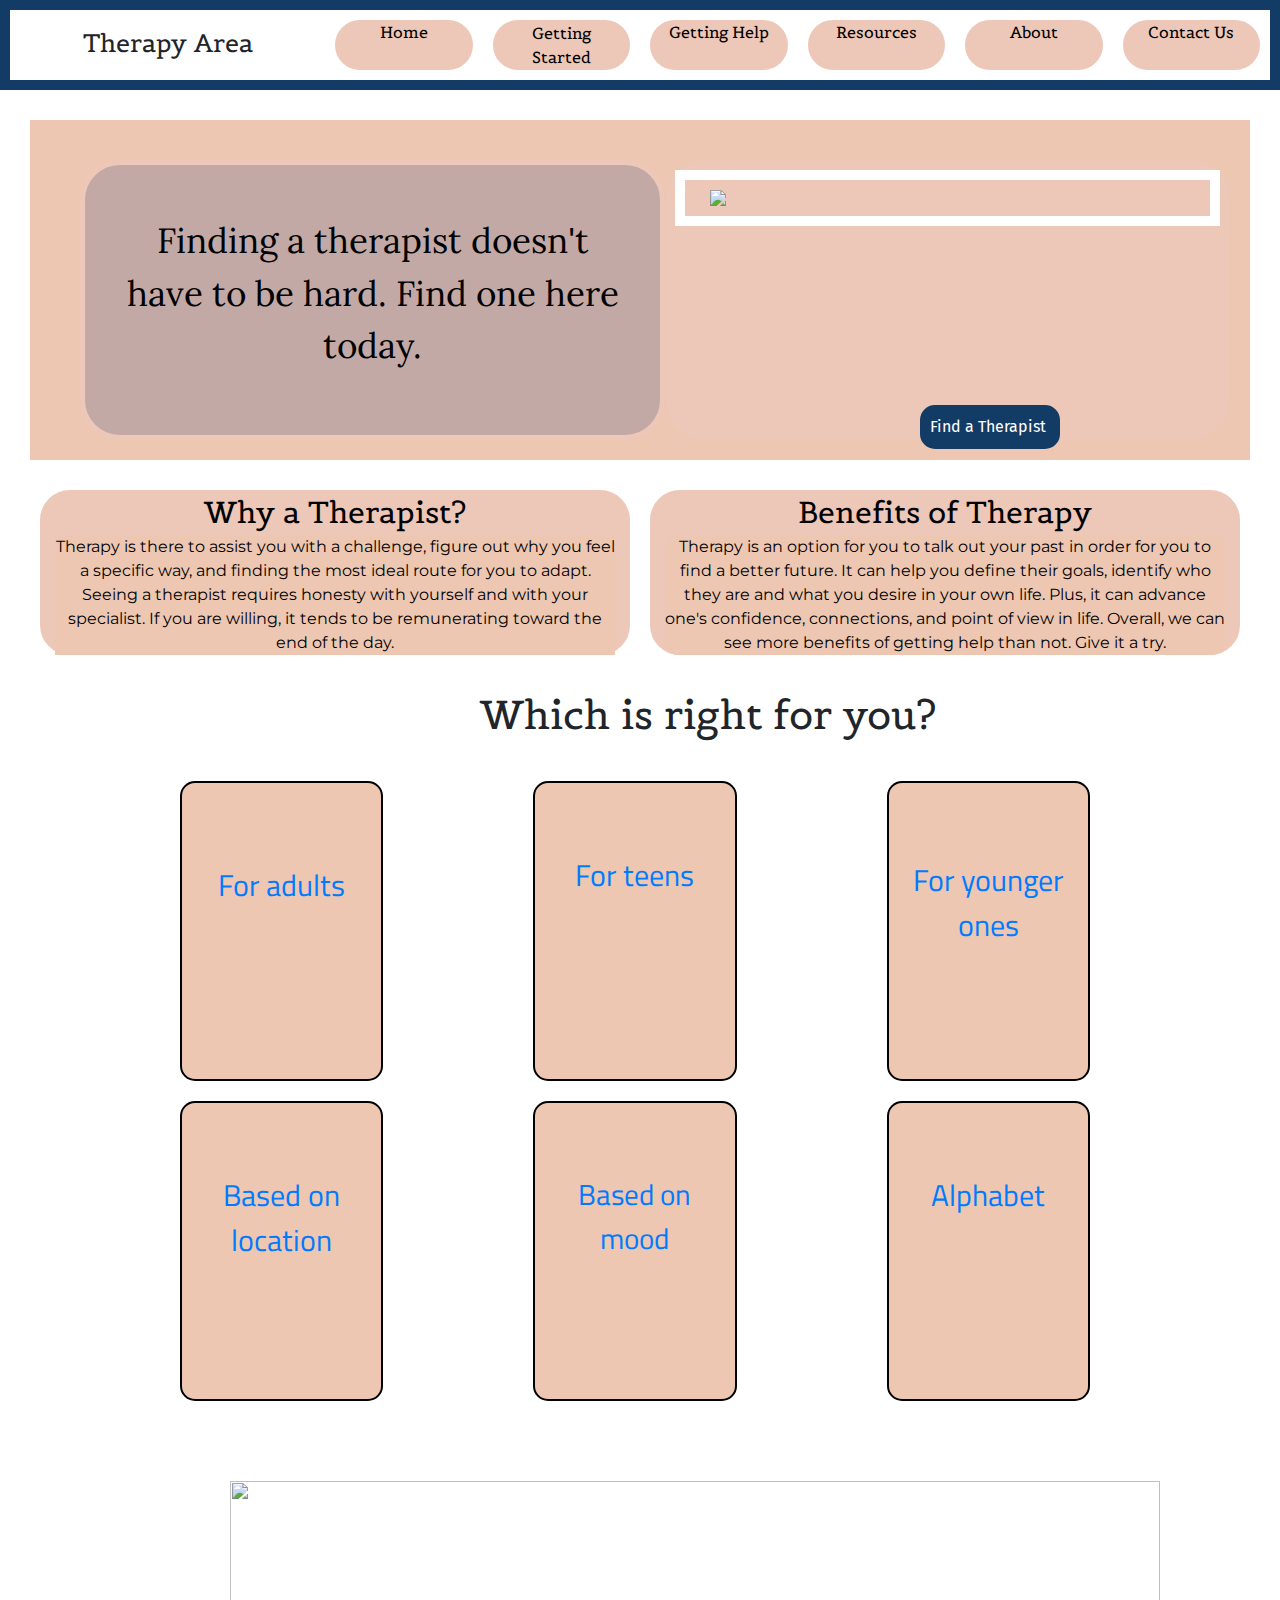
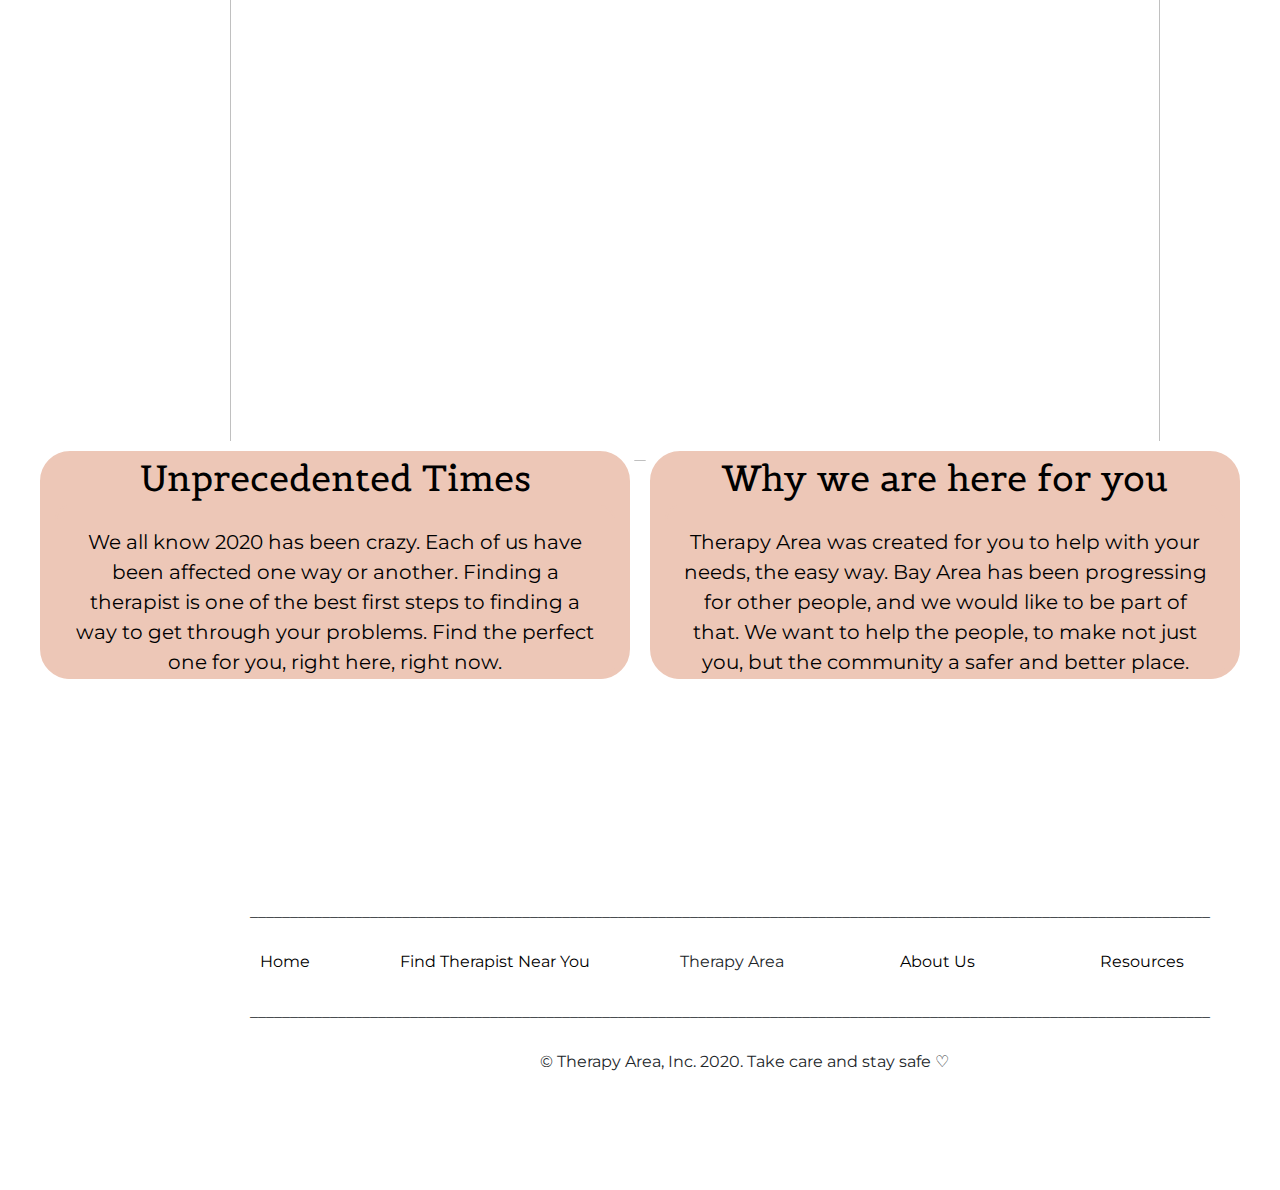
==== commit 2fe3d661: "😽🍼 Updated with Glitch" ====
--- a/index.html
+++ b/index.html
@@ -34,18 +34,23 @@
     <script src="/script.js" defer></script>
   </head>
   <body>
-    <div class="container-fluid">
+    <div class="container-fluid dropdown">
+      
       <div class="row" align="center" id="van">
         <div class="col-3 title-logo">
           Therapy Area
         </div>
         <div class="col">
-          Home
+          <a
+            href="https://therapist-website-demo.glitch.me/"
+            style="color:#000000"
+            >Home</a
+          >
         </div>
         <button class="col dropbtn" onmouseover="mouseOver()" onmouseout="mouseOut()">
-        <div class="col">
-          <p3>Getting Started</p3>
-        </div>
+          Getting Started
+        </button>
+
         <div class="col">
           <span>Getting Help</span>
         </div>
@@ -53,17 +58,21 @@
           <a
             href="https://resources-page-therapy.glitch.me/"
             style="color:#000000"
-            >Resources</a>
+            >Resources</a
+          >
         </div>
         <div class="col">
           <a href="https://about-us-page-.glitch.me/" style="color:#000000"
-            >About</a>
+            >About</a
+          >
         </div>
         <div class="col">
           <a href="https://contact-us-page.glitch.me/" style="color:#000000"
-            >Contact Us</a>
+            >Contact Us</a
+          >
         </div>
       </div>
+
       <div class="dropdown-content" id="dropdown-content" onmouseover="mouseOverContent()" onmouseout="mouseOutContent()">
         <div class="GS-drop-down-box-text">
           <div class="GS-Box">
@@ -114,10 +123,12 @@
           </div>
         </div>
       </div>
+
       <link rel="preconnect" href="https://fonts.gstatic.com" />
       <link
         href="https://fonts.googleapis.com/css2?family=Belgrano&display=swap"
-        rel="stylesheet"/>
+        rel="stylesheet"
+      />
       <div class="welcome">
         <div class="row top-part-first">
           <div class="col paragraphh" id="cutsy-message-top">
@@ -127,26 +138,30 @@
             <link rel="preconnect" href="https://fonts.gstatic.com" />
             <link
               href="https://fonts.googleapis.com/css2?family=Lora:wght@500&family=Roboto+Condensed:ital@1&display=swap"
-              rel="stylesheet"/>
-          </div>
-
-          <div class="col" id="image-border-1">
+              rel="stylesheet"
+            />
+          </div>
+
+          <div class="col imageborder-1">
             <div class="image1 row">
               <img
-                class="image-one col"
-                src="https://cdn.glitch.com/a83f915b-c75d-40fc-ab8b-a583c5c182dc%2Fmannnnnnnnn.jpeg?v=1605910088317"/>
+                class="image-one col image-1-border"
+                src="https://cdn.glitch.com/a83f915b-c75d-40fc-ab8b-a583c5c182dc%2Fmannnnnnnnn.jpeg?v=1605910088317"
+              />
             </div>
             <div class="findat row w-15" id="find-a-the">
               <a href="#yessir" style="color:#ffffff"> Find a Therapist</a>
               <link rel="preconnect" href="https://fonts.gstatic.com" />
               <link
                 href="https://fonts.googleapis.com/css2?family=Fira+Sans:ital@1&display=swap"
-                rel="stylesheet"/>
+                rel="stylesheet"
+              />
             </div>
             <link rel="preconnect" href="https://fonts.gstatic.com" />
             <link
               href="https://fonts.googleapis.com/css2?family=Roboto&display=swap"
-              rel="stylesheet"/>
+              rel="stylesheet"
+            />
           </div>
         </div>
 
@@ -157,7 +172,8 @@
               <link rel="preconnect" href="https://fonts.gstatic.com" />
               <link
                 href="https://fonts.googleapis.com/css2?family=Belgrano&display=swap"
-                rel="stylesheet"/>
+                rel="stylesheet"
+              />
             </p2>
 
             <div class="why-a-therapist">
@@ -176,7 +192,8 @@
               <link rel="preconnect" href="https://fonts.gstatic.com" />
               <link
                 href="https://fonts.googleapis.com/css2?family=Belgrano&display=swap"
-                rel="stylesheet"/>
+                rel="stylesheet"
+              />
             </div>
             <div class="benefits-of-therapy">
               <center>
@@ -204,14 +221,16 @@
             <link rel="preconnect" href="https://fonts.gstatic.com" />
             <link
               href="https://fonts.googleapis.com/css2?family=Belgrano&family=Titillium+Web:ital@1&display=swap"
-              rel="stylesheet"/>
+              rel="stylesheet"
+            />
           </div>
           <div class="col-sm-2 teens">
             <a href="https://therapist-for-teens.glitch.me/"> For teens </a>
             <link rel="preconnect" href="https://fonts.gstatic.com" />
             <link
               href="https://fonts.googleapis.com/css2?family=Belgrano&family=Titillium+Web:ital@1&display=swap"
-              rel="stylesheet"/>
+              rel="stylesheet"
+            />
           </div>
 
           <div class="col-sm-2 kids" id="yessir">
@@ -221,7 +240,8 @@
             <link rel="preconnect" href="https://fonts.gstatic.com" />
             <link
               href="https://fonts.googleapis.com/css2?family=Belgrano&family=Titillium+Web:ital@1&display=swap"
-              rel="stylesheet"/>
+              rel="stylesheet"
+            />
           </div>
         </div>
         <div class="row">
@@ -230,7 +250,8 @@
             <link rel="preconnect" href="https://fonts.gstatic.com" />
             <link
               href="https://fonts.googleapis.com/css2?family=Belgrano&family=Titillium+Web:ital@1&display=swap"
-              rel="stylesheet"/>
+              rel="stylesheet"
+            />
           </div>
 
           <div class="col-sm-2 mood">
@@ -238,7 +259,8 @@
             <link rel="preconnect" href="https://fonts.gstatic.com" />
             <link
               href="https://fonts.googleapis.com/css2?family=Belgrano&family=Titillium+Web:ital@1&display=swap"
-              rel="stylesheet"/>
+              rel="stylesheet"
+            />
           </div>
 
           <div class="col-sm-2 alphabet">
@@ -254,7 +276,8 @@
           <div class="col image">
             <img
               class="image-online"
-              src="https://cdn.glitch.com/a83f915b-c75d-40fc-ab8b-a583c5c182dc%2Fonline-therapy.jpeg?v=1606172834700">
+              src="https://cdn.glitch.com/a83f915b-c75d-40fc-ab8b-a583c5c182dc%2Fonline-therapy.jpeg?v=1606172834700"
+            />
           </div>
         </div>
 
@@ -283,10 +306,10 @@
               rel="stylesheet"
             />
             <div class="message-2 col">
-              Therapy Area was created for you to help with your needs, the
-              easy way. Bay Area has been progressing for other people, and we
-              would like to be part of that. We want to help the people, to make
-              not just you, but the community a safer and better place.
+              Therapy Area was created for you to help with your needs, the easy
+              way. Bay Area has been progressing for other people, and we would
+              like to be part of that. We want to help the people, to make not
+              just you, but the community a safer and better place.
             </div>
           </div>
         </div>
@@ -298,28 +321,34 @@
           <div class="line-2">
             ________________________________________________________________________________________________________________________
           </div>
-          
+
           <div class="house">
             <a
               href="https://therapist-website-demo.glitch.me/"
-              style="color:#000000">
+              style="color:#000000"
+            >
               Home
             </a>
           </div>
-          
+
           <div class="ftnr">
-            <a href="https://based-on-counties.glitch.me/" style="color:#000000">Find Therapist Near You</a>
-          </div>
-          
+            <a href="https://based-on-counties.glitch.me/" style="color:#000000"
+              >Find Therapist Near You</a
+            >
+          </div>
+
           <div class="abt-us">
-            <a href="https://about-us-page-.glitch.me/" style="color:#000000">About Us</a>
-          </div>
-          
+            <a href="https://about-us-page-.glitch.me/" style="color:#000000"
+              >About Us</a
+            >
+          </div>
+
           <div class="res">
             <a
               href="https://resources-page-therapy.glitch.me/"
               style="color:#000000"
-              >Resources</a>
+              >Resources</a
+            >
           </div>
           <div class="logooooo">
             Therapy Area
@@ -327,10 +356,11 @@
           <div class="lil-message-at-bottom">
             © Therapy Area, Inc. 2020. Take care and stay safe ♡
           </div>
-          <link rel="preconnect" href="https://fonts.gstatic.com"/>
+          <link rel="preconnect" href="https://fonts.gstatic.com" />
           <link
             href="https://fonts.googleapis.com/css2?family=Montserrat:ital@1&display=swap"
-            rel="stylesheet"/>
+            rel="stylesheet"
+          />
         </div>
       </div>
     </div>
--- a/style.css
+++ b/style.css
@@ -5,7 +5,7 @@
 }
 
 html {
-    scroll-behavior: smooth; 
+  scroll-behavior: smooth;
 }
 
 .col {
@@ -22,16 +22,16 @@
 }
 
 .container-fluid > div {
-  font-family: 'Belgrano', serif;
+  font-family: "Belgrano", serif;
 }
 
 .home {
 }
 
-.welcome { 
-  border: #DCDCDC 2px solid;
+.welcome {
+  border: #DCDCDC 2px clear;
   height: 2700px;
-  background-color: white; 
+  background-color: white;
   padding: 20px;
 }
 
@@ -47,66 +47,61 @@
   border: black 1px clear;
   background-color: #C3A9A6;
   padding: 30px;
-  font-family: 'Lora', serif;
+  font-family: "Lora", serif;
   font-size: 35px;
   text-align: center;
-  padding-top: 50px
-  
+  padding-top: 50px;
 }
 
 .findat {
   border: 3px black clear;
-  font-family: 'Fira Sans', sans-serif;
+  font-family: "Fira Sans", sans-serif;
   border-radius: 15px;
   background-color: #123b66;
   color: white;
   width: 140px;
-  position:absolute; left: 260px;
-}
-
-
+  position: absolute;
+  left: 260px;
+  top: 235px;
+}
 
 .why-a-therapist {
   border: 2px black clear;
   background-color: #EDC7B1;
-  font-family: 'Montserrat', sans-serif;
+  font-family: "Montserrat", sans-serif;
   font-size: 16px;
-
 }
 
 p2 {
-    left:220px; top:470px;
-    font-size: 30px;
-    font-family: 'Belgrano', serif;
-
+  left: 220px;
+  top: 470px;
+  font-size: 30px;
+  font-family: "Belgrano", serif;
 }
 
 .benefits-of-therapy {
   border: 2px black clear;
   background-color: #EDC7B1;
-  font-family: 'Montserrat', sans-serif;
+  font-family: "Montserrat", sans-serif;
   border-radius: 13px;
 }
 
 .benefits {
-   font-size: 30px;
-   font-family: 'Belgrano', serif;
-}
-
-
+  font-size: 30px;
+  font-family: "Belgrano", serif;
+}
 
 p1 {
-    font-size: 30px;
-    font-family: 'Belgrano', serif;
-}
-
+  font-size: 30px;
+  font-family: "Belgrano", serif;
+}
 
 .teens {
   border: 2px black solid;
   border-radius: 15px;
   text-align: center;
   background-color: #EDC7B1;
-  font-family: 'Titillium Web', sans-serif;
+  font-family: "Titillium Web", sans-serif;
   font-size: 30px;
   opacity: 100%;
   height: 300px;
@@ -120,15 +115,13 @@
   opacity: 100%;
 }
 
-
-
 .adults {
   border: 2px black solid;
   padding-top: 80px;
   text-align: center;
   border-radius: 15px;
   background-color: #EDC7B1;
-  font-family: 'Titillium Web', sans-serif;
+  font-family: "Titillium Web", sans-serif;
   font-size: 30px;
   opacity: 100%;
 }
@@ -139,15 +132,13 @@
   opacity: 100%;
 }
 
-
-
 .kids {
   border: 2px black solid;
-  padding-top:75px;
-  text-align: center;
-  border-radius: 15px;
-  background-color: #EDC7B1;  
-  font-family: 'Titillium Web', sans-serif;
+  padding-top: 75px;
+  text-align: center;
+  border-radius: 15px;
+  background-color: #EDC7B1;
+  font-family: "Titillium Web", sans-serif;
   font-size: 30px;
 }
 
@@ -157,14 +148,13 @@
   opacity: 100%;
 }
 
-
 .locations {
   border: 2px black solid;
   padding-top: 70px;
   text-align: center;
   border-radius: 15px;
   background-color: #EDC7B1;
-  font-family: 'Titillium Web', sans-serif;
+  font-family: "Titillium Web", sans-serif;
   font-size: 30px;
   height: 300px;
   width: 60px;
@@ -176,14 +166,13 @@
   opacity: 100%;
 }
 
-
 .mood {
   border: 2px black solid;
   padding-top: 70px;
   text-align: center;
   border-radius: 15px;
   background-color: #EDC7B1;
-  font-family: 'Titillium Web', sans-serif;
+  font-family: "Titillium Web", sans-serif;
   font-size: 29px;
 }
 
@@ -199,7 +188,7 @@
   text-align: center;
   border-radius: 15px;
   background-color: #EDC7B1;
-  font-family: 'Titillium Web', sans-serif;
+  font-family: "Titillium Web", sans-serif;
   font-size: 30px;
 }
 
@@ -220,9 +209,8 @@
   height: 650px;
   width: 10px;
   background-color: white;
-  padding-top: 50px
-}
-
+  padding-top: 50px;
+}
 
 /*--- Take out border color later */
 
@@ -231,7 +219,7 @@
   padding-top: 20px;
   text-align: center;
   border-radius: 15px;
-  font-family: 'Montserrat', sans-serif;
+  font-family: "Montserrat", sans-serif;
   font-size: 20px;
   background-color: #EDC7B7;
 }
@@ -241,78 +229,88 @@
   padding-top: 20px;
   text-align: center;
   border-radius: 15px;
-  font-family: 'Montserrat', sans-serif;
+  font-family: "Montserrat", sans-serif;
   font-size: 20px;
 }
 
 .times {
   font-size: 36px;
-  font-family: 'Belgrano', serif;
-
+  font-family: "Belgrano", serif;
 }
 
 .why-we-are-here {
   font-size: 36px;
-  font-family: 'Belgrano', serif;
+  font-family: "Belgrano", serif;
 }
 
 .line-1 {
-   position:absolute; left:250px; top:2500px;
-    font-family: "Montserrat", sans-serif;
+  position: absolute;
+  left: 250px;
+  top: 2500px;
+  font-family: "Montserrat", sans-serif;
 }
 
 .line-2 {
-     position:absolute; left:250px; top:2600px;
-    font-family: "Montserrat", sans-serif;
-}
-
+  position: absolute;
+  left: 250px;
+  top: 2600px;
+  font-family: "Montserrat", sans-serif;
+}
 
 .ftnr {
-     position:absolute; left:400px; top:2550px;
-    font-family: "Montserrat", sans-serif;
+  position: absolute;
+  left: 400px;
+  top: 2550px;
+  font-family: "Montserrat", sans-serif;
 }
 
 .house {
-     position:absolute; left:260px; top:2550px;
-    font-family: "Montserrat", sans-serif;
+  position: absolute;
+  left: 260px;
+  top: 2550px;
+  font-family: "Montserrat", sans-serif;
 }
 
 .abt-us {
-     position:absolute; left:900px; top:2550px;
-    font-family: "Montserrat", sans-serif;
+  position: absolute;
+  left: 900px;
+  top: 2550px;
+  font-family: "Montserrat", sans-serif;
 }
 
 .res {
-     position:absolute; left:1100px; top:2550px;
-    font-family: "Montserrat", sans-serif;
-}
-.logooooo{
-  position:absolute; left:680px; top:2550px;
-    font-family: "Montserrat", sans-serif;
-}
-  
+  position: absolute;
+  left: 1100px;
+  top: 2550px;
+  font-family: "Montserrat", sans-serif;
+}
+.logooooo {
+  position: absolute;
+  left: 680px;
+  top: 2550px;
+  font-family: "Montserrat", sans-serif;
+}
+
 .words-at-bottom {
-    font-family: 'Montserrat', sans-serif;
-
+  font-family: "Montserrat", sans-serif;
 }
 
 .lil-message-at-bottom {
-    position: absolute;left:540px; top:2650px;
-font-family: 'Montserrat', sans-serif;
+  position: absolute;
+  left: 540px;
+  top: 2650px;
+  font-family: "Montserrat", sans-serif;
 }
 
 .a {
   text-align: center;
-  display:flex;
+  display: flex;
   word-spacing: 20px;
 }
 
-
-
-
 .image-online {
-width:100%;
-height:100%;
+  width: 100%;
+  height: 100%;
 }
 
 #yessir {
@@ -322,15 +320,11 @@
   border: 10px solid #123b66;
 }
 
-.container, .container-fluid {
-  border: 10px purple clear;
-}
-
 .row {
   border: 10px white solid;
 }
 
-.container-fluid{
+.container-fluid {
   border: 10px white clear;
   text-align: center;
 }
@@ -354,17 +348,17 @@
   text-align: center;
 }
 .col-sm-2 {
-  margin-left: 150px;}
+  margin-left: 150px;
+}
 
 #cutsy-message-top {
-  border:5px #EDC7B7 solid;
+  border: 5px #EDC7B7 solid;
 }
 
 #image-border-1 {
   border: 10px #EDC7B7 solid;
 }
-
-#image-1-border {
+.imageborder-1 {
   border: 10px solid #EDC7B7;
 }
 
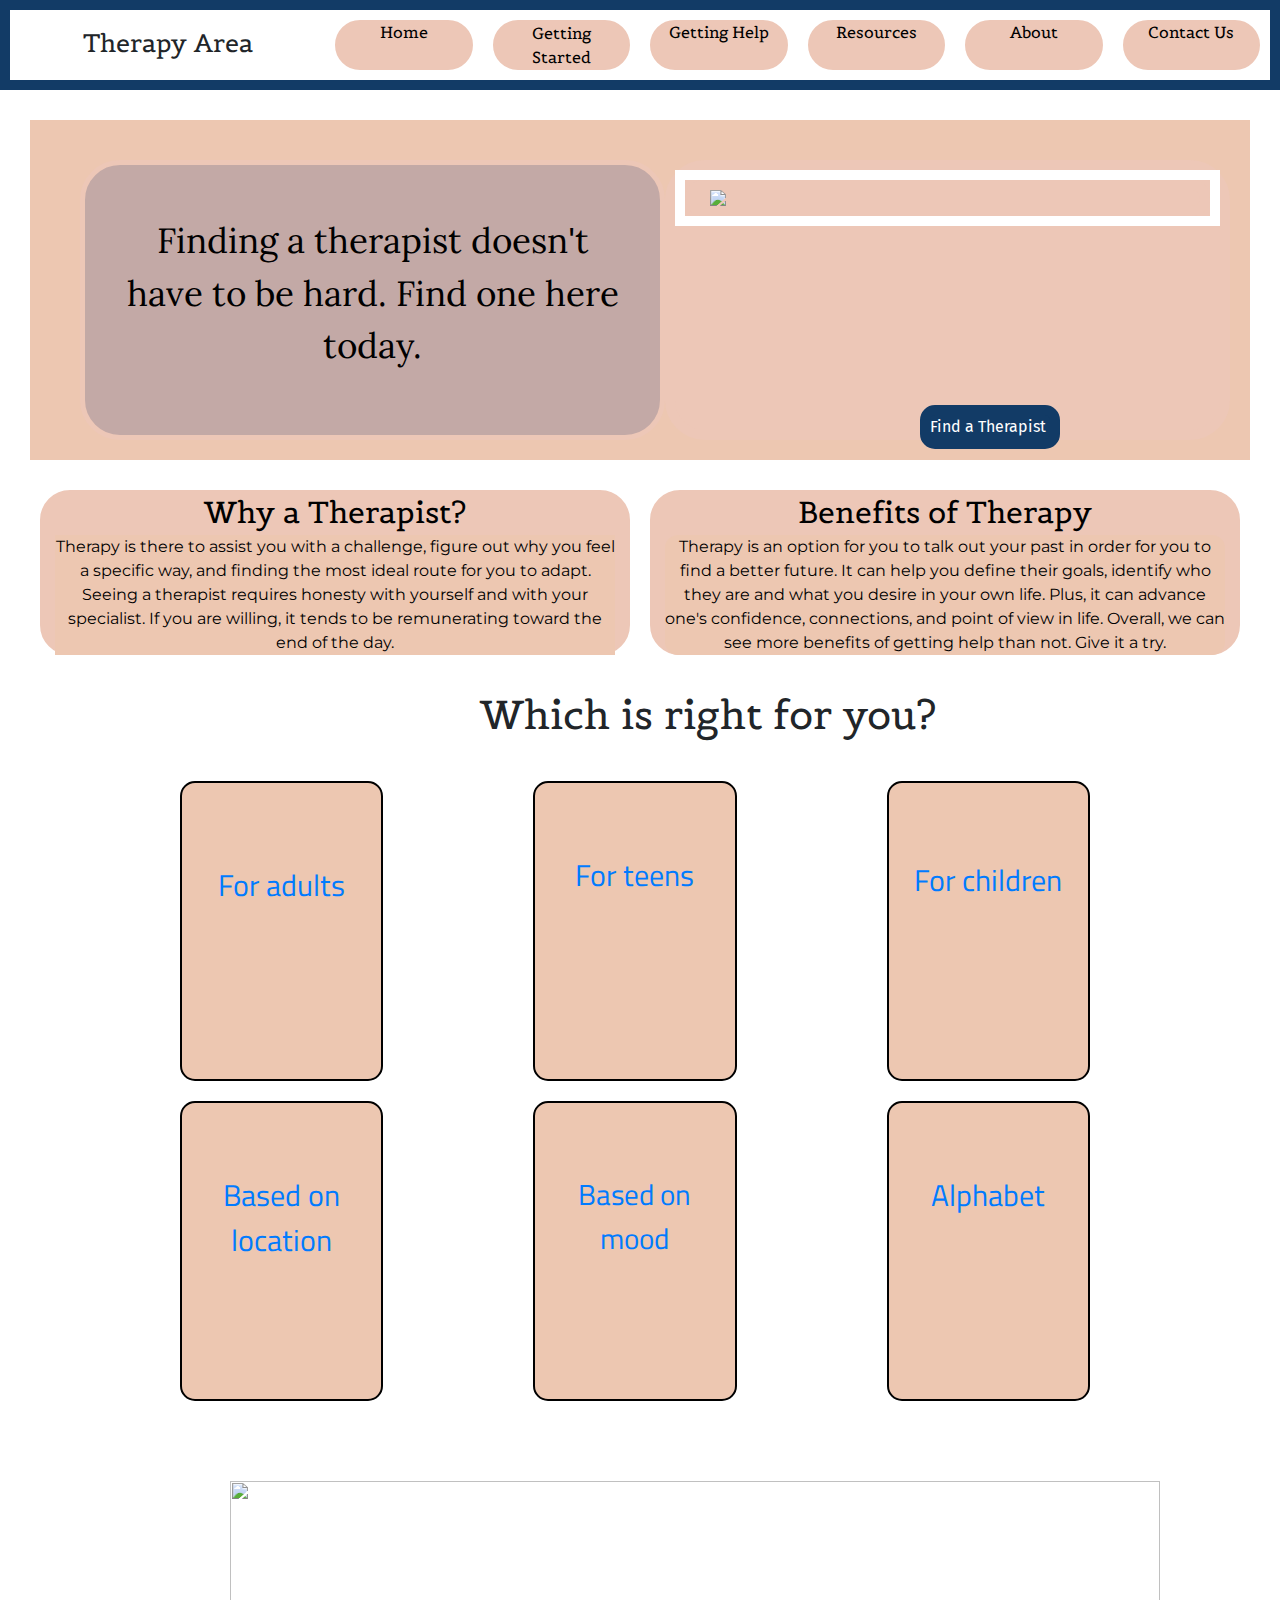
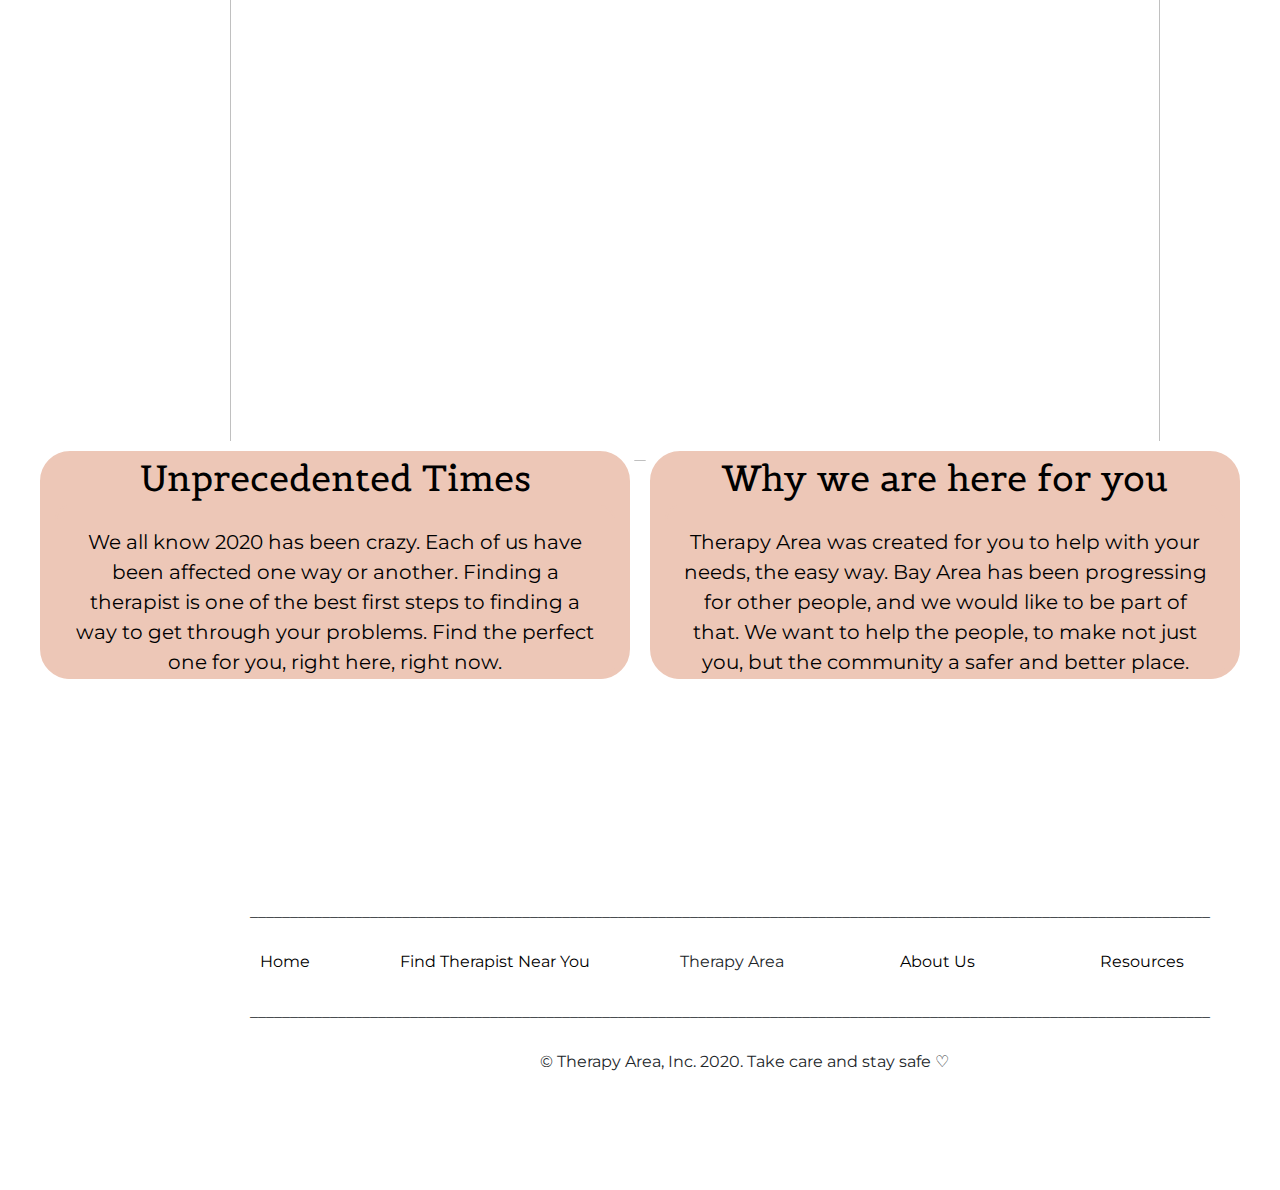
==== commit 75fb02ac: "🍜✈️ Updated with Glitch" ====
--- a/index.html
+++ b/index.html
@@ -62,7 +62,7 @@
           >
         </div>
         <div class="col">
-          <a href="https://about-us-page-.glitch.me/" style="color:#000000"
+          <a href="/about-us.html" style="color:#000000"
             >About</a
           >
         </div>
@@ -217,7 +217,7 @@
         </div>
         <div class="row yee">
           <div class="col-sm-2 adults">
-            <a href="https://therapist-for-adults.glitch.me/"> For adults </a>
+            <a href="/therapy-for-adults.html"> For adults </a>
             <link rel="preconnect" href="https://fonts.gstatic.com" />
             <link
               href="https://fonts.googleapis.com/css2?family=Belgrano&family=Titillium+Web:ital@1&display=swap"
@@ -225,7 +225,7 @@
             />
           </div>
           <div class="col-sm-2 teens">
-            <a href="https://therapist-for-teens.glitch.me/"> For teens </a>
+            <a href="/therapy-for-teens.html"> For teens </a>
             <link rel="preconnect" href="https://fonts.gstatic.com" />
             <link
               href="https://fonts.googleapis.com/css2?family=Belgrano&family=Titillium+Web:ital@1&display=swap"
@@ -234,8 +234,8 @@
           </div>
 
           <div class="col-sm-2 kids" id="yessir">
-            <a href="https://therapist-for-younger-.glitch.me/"
-              >For younger ones</a
+            <a href="/therapy-for-children.html"
+              >For children</a
             >
             <link rel="preconnect" href="https://fonts.gstatic.com" />
             <link
@@ -246,7 +246,7 @@
         </div>
         <div class="row">
           <div class="col-sm-2 locations">
-            <a href="https://based-on-counties.glitch.me/">Based on location</a>
+            <a href="/location.html">Based on location</a>
             <link rel="preconnect" href="https://fonts.gstatic.com" />
             <link
               href="https://fonts.googleapis.com/css2?family=Belgrano&family=Titillium+Web:ital@1&display=swap"
@@ -264,7 +264,7 @@
           </div>
 
           <div class="col-sm-2 alphabet">
-            <a href="https://alphabet-therapyy.glitch.me">Alphabet</a>
+            <a href="/a-z-therapy.html">Alphabet</a>
             <link rel="preconnect" href="https://fonts.gstatic.com" />
             <link
               href="https://fonts.googleapis.com/css2?family=Belgrano&family=Titillium+Web:ital@1&display=swap"
